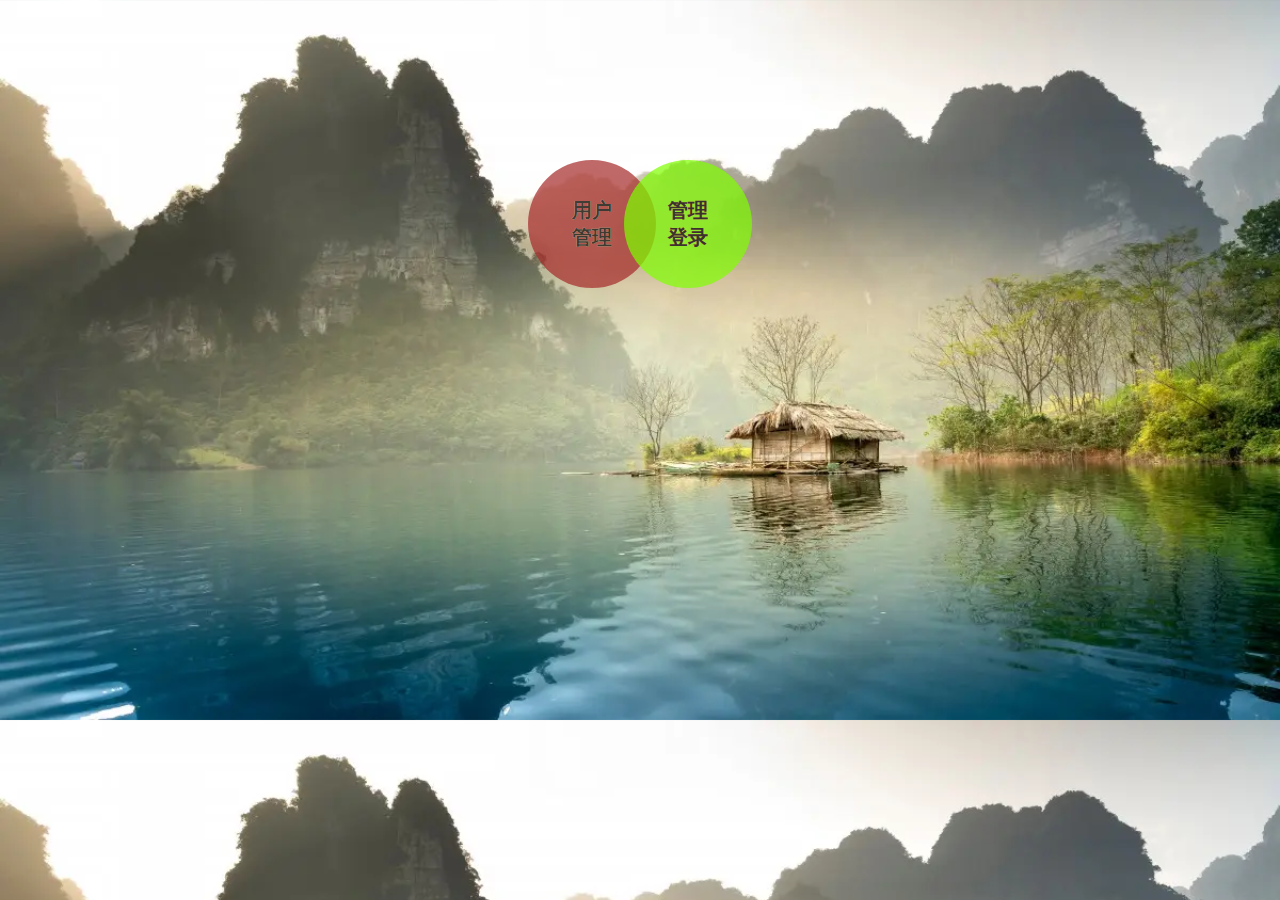
==== index.html @ 3cc6bcaa "第一次上传" ====
<!DOCTYPE html>
<html lang="en">
<head>
    <meta charset="UTF-8">
    <meta http-equiv="X-UA-Compatible" content="IE=edge">
    <meta name="viewport" content="width=device-width, initial-scale=1.0">
    <title>首页</title>
    <link rel="stylesheet" href="mycss/index.css">
</head>
<body>
    <button id="userlogin">
            <h2>用户</h2>
            <h2>管理</h2>
    </button>
    <button id="adminlogin">
            <h2>管理</h2>
            <h2>登录</h2>
    </button>
    <div id="login0">
        <div class="f1">
            <h3 style="text-align: center">用户登录</h3>
            <label>
                <span><img src="pictures/user.png"></span><input type="text" placeholder="用户名" class="user">
            </label>
            <label>
                <span><img src="pictures/lock.png"></span><input type="text" placeholder="密码" class="password">
            </label>
            <button class="submit">登录</button><button class="res" onclick="hiduser()">取消</button>
        </div>
    </div>
    <div id="login1">
        <div class="f1">
            <h3 style="text-align: center">管理登录</h3>
            <label>
                <span><img src="pictures/user.png" alt="404"></span><input type="text" placeholder="用户名" id="user">
            </label>
            <label>
                <span><img src="pictures/lock.png" alt="404"></span><input type="text" placeholder="密码" id="password">
            </label>
            <button class="submit">登录</button><button class="res" onclick="hidadmin()">取消</button>
        </div>
    </div>
    <script src="libs/jQuery-2.1.4.min.js"></script>
    <script>
        $('#userlogin').click(function () {
            var sp=document.getElementById("login0");
            sp.style.display="block";
            var user="user";
            var password="123456";
            $('.submit').click(function (){
                var user0=$('.user').val();
                var password0=$('.password').val();
                if(user==user0&&password==password0){
                    alert("登陆成功!");
                    window.open("../path/CommodityXT.html");
                }else{
                    alert("登录失败!");
                    location.href="index.html";
                }
            });
        });
        function hiduser(){
            var sp=document.getElementById("login0");
            $('.user').val("");
            $('.password').val("");
            sp.style.display="none";
        }
        $('#adminlogin').click(function () {
            var sp=document.getElementById("login1");
            sp.style.display="block";
            var user="admin";
            var password="123456";
            $('.submit').click(function (){
                var user0=$('#user').val();
                var password0=$('#password').val();
                if(user==user0&&password==password0){
                    alert("登陆成功!");
                    window.open("../path/CommodityXT.html");
                }else{
                    alert("登录失败!");
                    location.href="index.html";
                }
            });
        });
        function hidadmin(){
            var sp=document.getElementById("login1");
            $('.user').val("");
            $('.password').val("");
            sp.style.display="none";
        }
    </script>
</body>
</html>
---- mycss/index.css ----
html{
    scroll-behavior: smooth;
}
*{
    padding: 0;
    margin: 0;
}
body{
    background-image: url("../pictures/0.webp");
    background-size: cover;
}
#userlogin{
    border: none;
    position: absolute;
    opacity: 0.7;
    text-align: center;
    text-shadow: 0.2px 0.2px bisque;
    height: 8rem;
    width: 8rem;
    background-color: brown;
    transform: translate(33rem,10rem);
    border-radius: 15rem;
    z-index: 4;
}
#adminlogin{
    border: none;
    position: absolute;
    opacity: 0.7;
    text-align: center;
    text-shadow: 0.2px 0.2px coral;
    height: 8rem;
    width: 8rem;
    background-color: chartreuse;
    transform: translate(39rem,10rem);
    border-radius: 15rem;
    z-index: 4;
}
#userlogin:hover{
    z-index: 5;
    line-height: 3rem;
    height: 12rem;
    width: 12rem;
    background-color: aqua;
    transition: 0.7s;
}
#adminlogin:hover{
    z-index: 5;
    line-height: 3rem;
    height: 12rem;
    width: 12rem;
    background-color: fuchsia;
    transition: 0.7s;
}
#login0{
    opacity: 0.9;
    display: none;
    position: absolute;
    height: 40vh;
    width: 30vw;
    background-image: url("../pictures/1.webp");
    background-size: cover;
    border-radius: 6px;
    transform: translate(35vw,25vh);
    z-index: 5;
}
#login0 .f1{
    height: 30vh;
    width: 20vw;
    text-align: center;
    transform: translate(4.5vw,5vh);
}
#login0 .f1 label span img{
    transform: translate(0,0.76vh);
    height: 3vh;
    width: 2vw;
}
#login0 .f1 label{
    display: block;
    transform: translate(0,6vh);
}
#login0 .f1 input{
    padding: 0.2rem;
    border-style: hidden;
    border-radius: 5px;
}
#login0 .f1 button{
    height: 4vh;
    width: 5vw;
    background-color: aqua;
    transform: translate(-2vw,10vh);
    border: none;
    border-radius: 8px;
    margin-left: 4vw;
}
#login0 .f1 button:hover{
    background-color: fuchsia;
    font-size: 1rem;
    transition: 0.5s;
}
#login1{
    display: none;
    position: absolute;
    height: 40vh;
    width: 30vw;
    background-image: url("../pictures/2.webp");
    background-size: cover;
    border-radius: 6px;
    transform: translate(35vw,25vh);
    z-index: 5;
    opacity: 0.9;
}
#login1 .f1{
    height: 30vh;
    width: 20vw;
    text-align: center;
    transform: translate(4.5vw,5vh);
}
#login1 .f1 label span img{
    transform: translate(0,0.76vh);
    height: 3vh;
    width: 2vw;
}
#login1 .f1 label{
    display: block;
    transform: translate(0,6vh);
}
#login1 .f1 input{
    padding: 0.2rem;
    border-style: hidden;
    border-radius: 5px;
}
#login1 .f1 button{
    height: 4vh;
    width: 5vw;
    background-color: aqua;
    transform: translate(-2vw,10vh);
    border: none;
    border-radius: 8px;
    margin-left: 4vw;
}
#login1 .f1 button:hover{
    background-color: fuchsia;
    font-size: 1rem;
    transition: 0.5s;
}
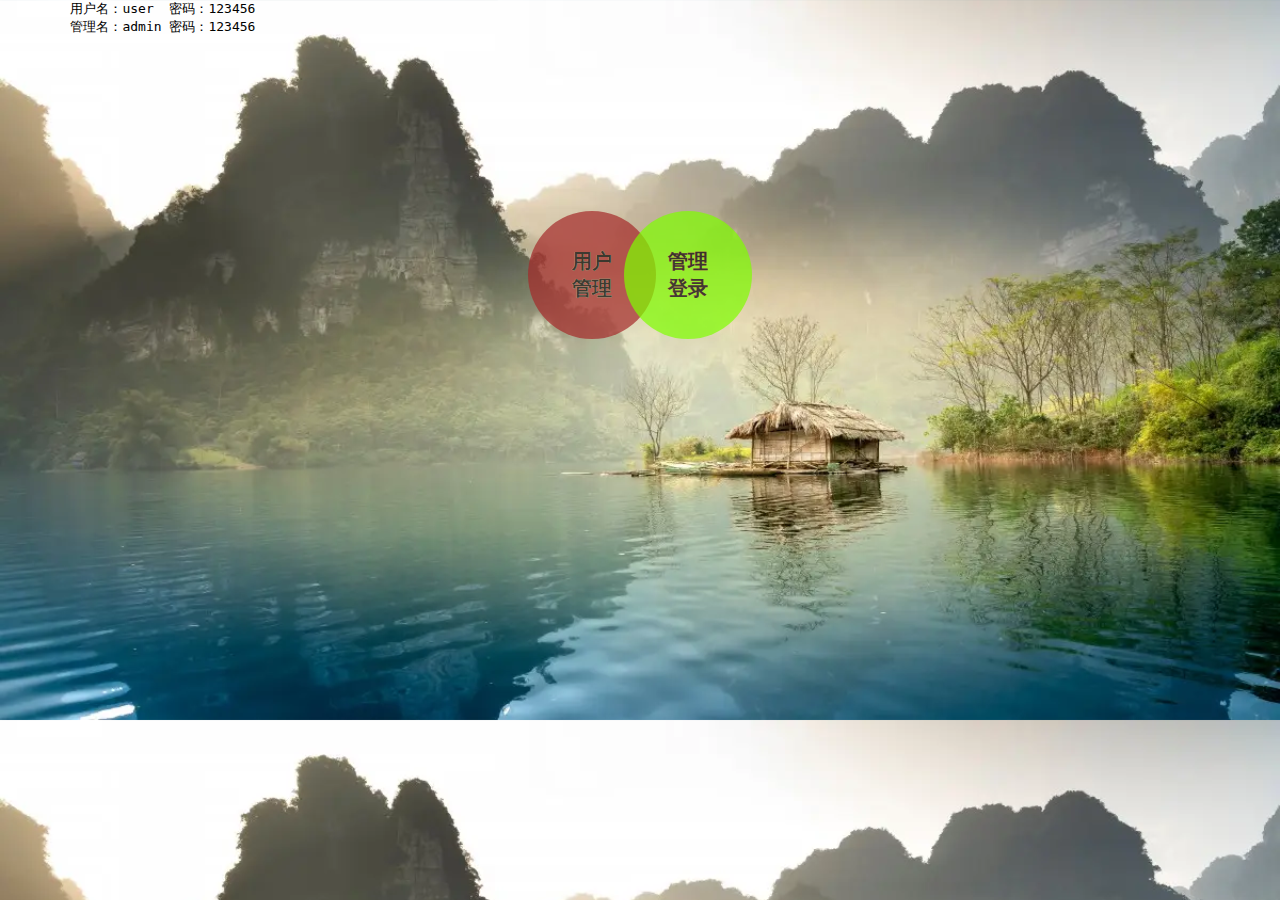
==== commit 8296ab6c: "2" ====
--- a/index.html
+++ b/index.html
@@ -1,93 +1,97 @@
-<!DOCTYPE html>
-<html lang="en">
-<head>
-    <meta charset="UTF-8">
-    <meta http-equiv="X-UA-Compatible" content="IE=edge">
-    <meta name="viewport" content="width=device-width, initial-scale=1.0">
-    <title>首页</title>
-    <link rel="stylesheet" href="mycss/index.css">
-</head>
-<body>
-    <button id="userlogin">
-            <h2>用户</h2>
-            <h2>管理</h2>
-    </button>
-    <button id="adminlogin">
-            <h2>管理</h2>
-            <h2>登录</h2>
-    </button>
-    <div id="login0">
-        <div class="f1">
-            <h3 style="text-align: center">用户登录</h3>
-            <label>
-                <span><img src="pictures/user.png"></span><input type="text" placeholder="用户名" class="user">
-            </label>
-            <label>
-                <span><img src="pictures/lock.png"></span><input type="text" placeholder="密码" class="password">
-            </label>
-            <button class="submit">登录</button><button class="res" onclick="hiduser()">取消</button>
-        </div>
-    </div>
-    <div id="login1">
-        <div class="f1">
-            <h3 style="text-align: center">管理登录</h3>
-            <label>
-                <span><img src="pictures/user.png" alt="404"></span><input type="text" placeholder="用户名" id="user">
-            </label>
-            <label>
-                <span><img src="pictures/lock.png" alt="404"></span><input type="text" placeholder="密码" id="password">
-            </label>
-            <button class="submit">登录</button><button class="res" onclick="hidadmin()">取消</button>
-        </div>
-    </div>
-    <script src="libs/jQuery-2.1.4.min.js"></script>
-    <script>
-        $('#userlogin').click(function () {
-            var sp=document.getElementById("login0");
-            sp.style.display="block";
-            var user="user";
-            var password="123456";
-            $('.submit').click(function (){
-                var user0=$('.user').val();
-                var password0=$('.password').val();
-                if(user==user0&&password==password0){
-                    alert("登陆成功!");
-                    window.open("../path/CommodityXT.html");
-                }else{
-                    alert("登录失败!");
-                    location.href="index.html";
-                }
-            });
-        });
-        function hiduser(){
-            var sp=document.getElementById("login0");
-            $('.user').val("");
-            $('.password').val("");
-            sp.style.display="none";
-        }
-        $('#adminlogin').click(function () {
-            var sp=document.getElementById("login1");
-            sp.style.display="block";
-            var user="admin";
-            var password="123456";
-            $('.submit').click(function (){
-                var user0=$('#user').val();
-                var password0=$('#password').val();
-                if(user==user0&&password==password0){
-                    alert("登陆成功!");
-                    window.open("../path/CommodityXT.html");
-                }else{
-                    alert("登录失败!");
-                    location.href="index.html";
-                }
-            });
-        });
-        function hidadmin(){
-            var sp=document.getElementById("login1");
-            $('.user').val("");
-            $('.password').val("");
-            sp.style.display="none";
-        }
-    </script>
-</body>
+<!DOCTYPE html>
+<html lang="en">
+<head>
+    <meta charset="UTF-8">
+    <meta http-equiv="X-UA-Compatible" content="IE=edge">
+    <meta name="viewport" content="width=device-width, initial-scale=1.0">
+    <title>首页</title>
+    <link rel="stylesheet" href="mycss/index.css">
+</head>
+<body>
+    <pre>
+         用户名：user  密码：123456
+         管理名：admin 密码：123456
+    </pre>
+    <button id="userlogin">
+            <h2>用户</h2>
+            <h2>管理</h2>
+    </button>
+    <button id="adminlogin">
+            <h2>管理</h2>
+            <h2>登录</h2>
+    </button>
+    <div id="login0">
+        <div class="f1">
+            <h3 style="text-align: center">用户登录</h3>
+            <label>
+                <span><img src="pictures/user.png"></span><input type="text" placeholder="用户名" class="user">
+            </label>
+            <label>
+                <span><img src="pictures/lock.png"></span><input type="text" placeholder="密码" class="password">
+            </label>
+            <button class="submit">登录</button><button class="res" onclick="hiduser()">取消</button>
+        </div>
+    </div>
+    <div id="login1">
+        <div class="f1">
+            <h3 style="text-align: center">管理登录</h3>
+            <label>
+                <span><img src="pictures/user.png" alt="404"></span><input type="text" placeholder="用户名" id="user">
+            </label>
+            <label>
+                <span><img src="pictures/lock.png" alt="404"></span><input type="text" placeholder="密码" id="password">
+            </label>
+            <button class="submit">登录</button><button class="res" onclick="hidadmin()">取消</button>
+        </div>
+    </div>
+    <script src="libs/jQuery-2.1.4.min.js"></script>
+    <script>
+        $('#userlogin').click(function () {
+            var sp=document.getElementById("login0");
+            sp.style.display="block";
+            var user="user";
+            var password="123456";
+            $('.submit').click(function (){
+                var user0=$('.user').val();
+                var password0=$('.password').val();
+                if(user==user0&&password==password0){
+                    alert("登陆成功!");
+                    window.open("CommodityXT.html");
+                }else{
+                    alert("登录失败!");
+                    location.href="index.html";
+                }
+            });
+        });
+        function hiduser(){
+            var sp=document.getElementById("login0");
+            $('.user').val("");
+            $('.password').val("");
+            sp.style.display="none";
+        }
+        $('#adminlogin').click(function () {
+            var sp=document.getElementById("login1");
+            sp.style.display="block";
+            var user="admin";
+            var password="123456";
+            $('.submit').click(function (){
+                var user0=$('#user').val();
+                var password0=$('#password').val();
+                if(user==user0&&password==password0){
+                    alert("登陆成功!");
+                    window.open("CommodityXT.html");
+                }else{
+                    alert("登录失败!");
+                    location.href="index.html";
+                }
+            });
+        });
+        function hidadmin(){
+            var sp=document.getElementById("login1");
+            $('.user').val("");
+            $('.password').val("");
+            sp.style.display="none";
+        }
+    </script>
+</body>
 </html>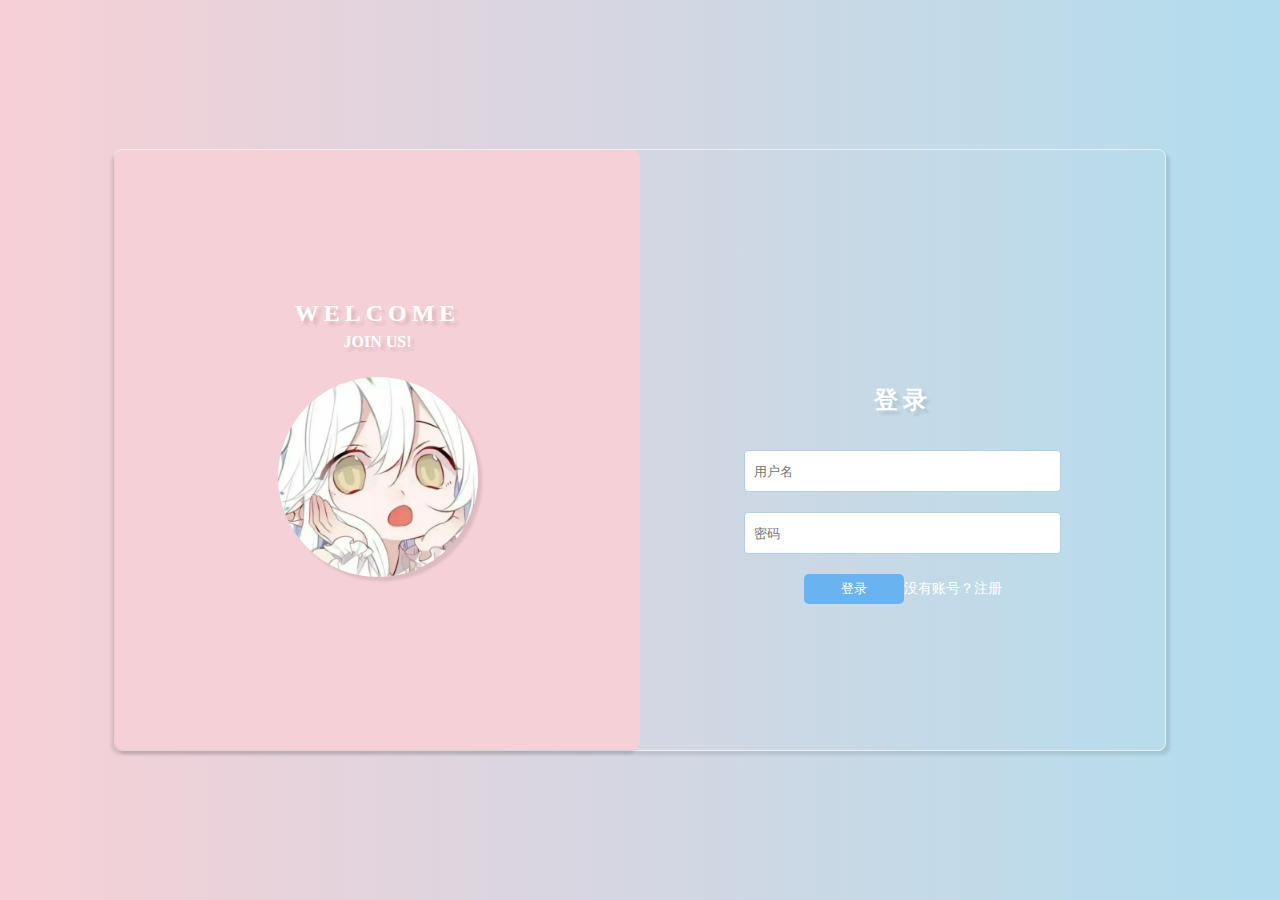
==== commit 7fc882db: "2.0.0" ====
--- a/index.html
+++ b/index.html
@@ -4,93 +4,64 @@
     <meta charset="UTF-8">
     <meta http-equiv="X-UA-Compatible" content="IE=edge">
     <meta name="viewport" content="width=device-width, initial-scale=1.0">
-    <title>首页</title>
-    <link rel="stylesheet" href="mycss/index.css">
+    <link rel="stylesheet" href="./mycss/loginlearn.css">
+    <title>登录</title>
 </head>
 <body>
-    <pre>
-         用户名：user  密码：123456
-         管理名：admin 密码：123456
-    </pre>
-    <button id="userlogin">
-            <h2>用户</h2>
-            <h2>管理</h2>
-    </button>
-    <button id="adminlogin">
-            <h2>管理</h2>
-            <h2>登录</h2>
-    </button>
-    <div id="login0">
-        <div class="f1">
-            <h3 style="text-align: center">用户登录</h3>
-            <label>
-                <span><img src="pictures/user.png"></span><input type="text" placeholder="用户名" class="user">
-            </label>
-            <label>
-                <span><img src="pictures/lock.png"></span><input type="text" placeholder="密码" class="password">
-            </label>
-            <button class="submit">登录</button><button class="res" onclick="hiduser()">取消</button>
+    <!--滑切登录界面 -->
+    <div class="box">
+        <div class="pre-box">
+            <h2>WELCOME</h2>
+            <p>JOIN US!</p>
+            <div class="img-box">
+                <img src="./images/register.webp" alt="">
+            </div>
+        </div>
+        <div class="register-form">
+            <div class="title-box">
+                <h2>注册</h2>
+            </div>
+            <div class="input-box">
+                <input type="text" placeholder="用户名">
+                <input type="password" placeholder="密码">
+                <input type="password" placeholder="确认密码">
+            </div>
+            <div class="btn-box">
+                <button>注册</button>
+                <p onclick="myswitch()">已有账号？登录</p>
+            </div>
+        </div>
+        <div class="login-form">
+            <div class="title-box">
+                <h2>登录</h2>
+            </div>
+            <div class="input-box">
+                <input type="text" placeholder="用户名">
+                <input type="password" placeholder="密码">
+            </div>
+            <div class="btn-box">
+                <button>登录</button>
+                <p onclick="myswitch()">没有账号？注册</p>
+            </div>
         </div>
     </div>
-    <div id="login1">
-        <div class="f1">
-            <h3 style="text-align: center">管理登录</h3>
-            <label>
-                <span><img src="pictures/user.png" alt="404"></span><input type="text" placeholder="用户名" id="user">
-            </label>
-            <label>
-                <span><img src="pictures/lock.png" alt="404"></span><input type="text" placeholder="密码" id="password">
-            </label>
-            <button class="submit">登录</button><button class="res" onclick="hidadmin()">取消</button>
-        </div>
-    </div>
-    <script src="libs/jQuery-2.1.4.min.js"></script>
+    <script src="./lib/jQuery-2.1.4.min.js"></script>
     <script>
-        $('#userlogin').click(function () {
-            var sp=document.getElementById("login0");
-            sp.style.display="block";
-            var user="user";
-            var password="123456";
-            $('.submit').click(function (){
-                var user0=$('.user').val();
-                var password0=$('.password').val();
-                if(user==user0&&password==password0){
-                    alert("登陆成功!");
-                    window.open("CommodityXT.html");
-                }else{
-                    alert("登录失败!");
-                    location.href="index.html";
-                }
-            });
-        });
-        function hiduser(){
-            var sp=document.getElementById("login0");
-            $('.user').val("");
-            $('.password').val("");
-            sp.style.display="none";
-        }
-        $('#adminlogin').click(function () {
-            var sp=document.getElementById("login1");
-            sp.style.display="block";
-            var user="admin";
-            var password="123456";
-            $('.submit').click(function (){
-                var user0=$('#user').val();
-                var password0=$('#password').val();
-                if(user==user0&&password==password0){
-                    alert("登陆成功!");
-                    window.open("CommodityXT.html");
-                }else{
-                    alert("登录失败!");
-                    location.href="index.html";
-                }
-            });
-        });
-        function hidadmin(){
-            var sp=document.getElementById("login1");
-            $('.user').val("");
-            $('.password').val("");
-            sp.style.display="none";
+        let flag=true
+        const myswitch=()=>{
+            if(flag==true){
+                $(".pre-box").css("transform","translateX(100%)")
+                $(".pre-box").css("background-color","#c9e0ed")
+                $(".pre-box").css("box-shadow","4px 4px 3px rgba(0, 0, 0, .1)")
+                $("img").attr("src","./images/login.jpeg")
+                flag=!flag
+            }else{
+                $(".pre-box").css("transform","translateX(0%)")
+                $(".pre-box").css("background-color","rgb(245, 208, 214)")
+                $(".pre-box").css("box-shadow","-4px 4px 3px rgba(0, 0, 0, .1)")
+                $("img").attr("src","./images/register.webp")
+                flag=!flag
+            }
         }
     </script>
 </body>
--- a/mycss/loginlearn.css
+++ b/mycss/loginlearn.css
@@ -0,0 +1,120 @@
+*{
+    padding: 0;
+    margin: 0;
+}
+input{
+    outline: none;
+}
+html,body{
+    height: 100%;
+}
+body{
+    background: linear-gradient(to right,rgb(247, 208, 214),rgb(177, 221, 238));
+    display: flex;
+}
+.box{
+    position: relative;
+    display: flex;
+    width: 1050px;
+    height: 600px;
+    margin: auto;
+    border-radius: 8px;
+    border: 1px solid rgba(255, 255, 255, .6);
+    box-shadow: 4px 4px 3px rgba(0, 0, 0, .1);
+}
+.login-form,.register-form{
+    flex: 1;
+    height: 100%;
+}
+.title-box{
+    height: 300px;
+    line-height: 500px;
+}
+.title-box h2{
+    color: white;
+    text-align: center;
+    letter-spacing: 5px;
+    text-shadow: 4px 4px 3px rgba(0, 0, 0, .1);
+}
+.input-box{
+    display: flex;
+    flex-direction: column;
+    align-items: center;
+}
+input{
+    width: 60%;
+    height: 40px;
+    margin-bottom: 20px;
+    text-indent: 9px;
+    border: 1px solid #b0cfe9;
+    border-radius: 4px;
+}
+input:focus{
+    color: #b0cfe9;
+}
+input:focus::placeholder{
+    opacity: 0;
+}
+.btn-box{
+    display: flex;
+    justify-content: center;
+}
+button{
+    width: 100px;
+    height: 30px;
+    border: none;
+    border-radius: 5px;
+    background-color: #69b3f0;
+    color: white;
+}
+button:hover{
+    opacity: 0.8;
+    cursor: pointer;
+}
+.btn-box p{
+    color: white;
+    line-height: 30px;
+    font-size: 14px;
+}
+.btn-box p:hover{
+    cursor: pointer;
+    border-bottom: 1px solid white;
+}
+.pre-box{
+    background-color: rgb(245, 208, 214);
+    position: absolute;
+    width: calc(1050px/2);
+    height: 100%;
+    left: 0;
+    top: 0;
+    border: 4px;
+    border-radius: 8px;
+    box-shadow: -4px 4px 3px rgba(0, 0, 0, .1);
+    transition: 0.5s ease-in-out;
+}
+.pre-box h2{
+    margin-top: 150px;
+    text-align: center;
+    color: white;
+    letter-spacing: 5px;
+    text-shadow: 4px 4px 3px rgba(0, 0, 0, .1);
+}
+.pre-box p{
+    text-align: center;
+    line-height: 30px;
+    color: white;
+    text-shadow: 4px 4px 3px rgba(0, 0, 0, .1);
+    font-weight: bold;
+}
+.img-box{
+    width: 200px;
+    height: 200px;
+    margin: 20px auto;
+    border-radius: 50%;
+    overflow: hidden;
+    box-shadow: 4px 4px 3px rgba(0, 0, 0, .1);
+}
+.img-box img{
+    width: 100%;
+    transition: 0.5s ease-in-out;
+}